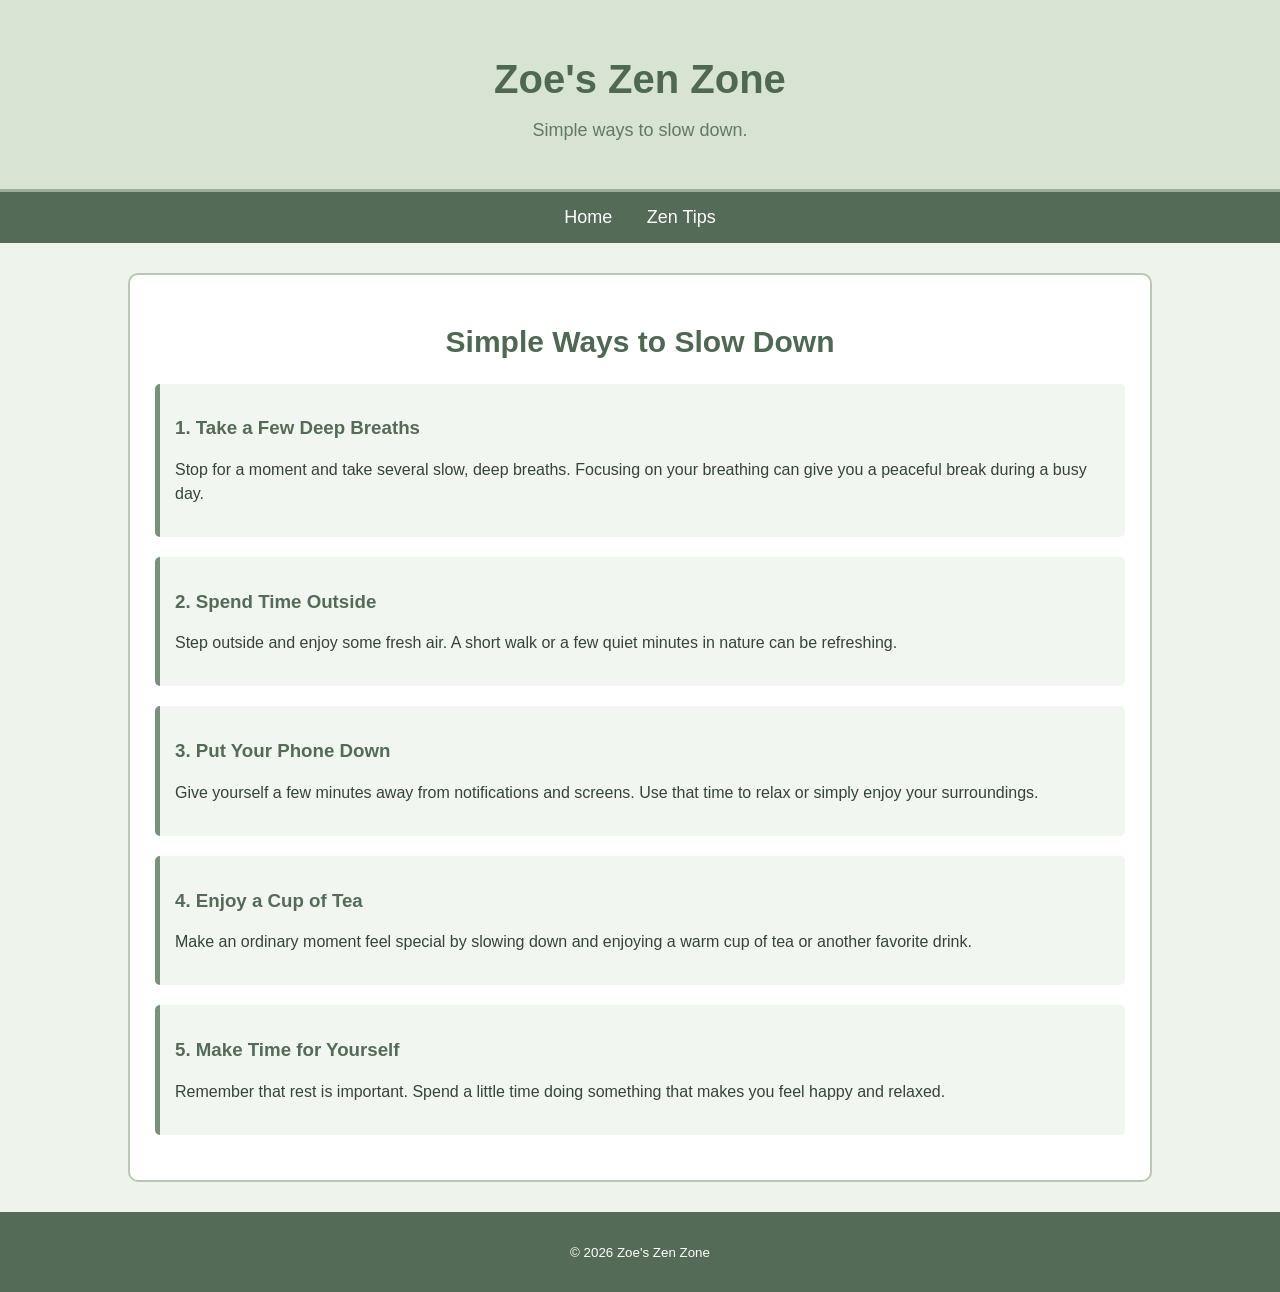
==== tips.html @ 347fcb79 "basic starting files for zoes website" ====
<!DOCTYPE html>
<html>
<head>
    <title>Zoe's Zen Zone Tips</title>
    <link rel="stylesheet" href="style.css">
</head>
<body>
    <header>
        <h1>Zoe's Zen Zone</h1>
        <p>Simple ways to slow down.</p>
    </header>
    <nav>
        <a href="index.html">Home</a>
        <a href="tips.html">Zen Tips</a>
    </nav>
    <main>
        <section class="tips">
            <h2>Simple Ways to Slow Down</h2>
            <div class="tip">
                <h3>1. Take a Few Deep Breaths</h3>
                <p>
                    Stop for a moment and take several slow, deep breaths.
                    Focusing on your breathing can give you a peaceful
                    break during a busy day.
                </p>
            </div>
            <div class="tip">
                <h3>2. Spend Time Outside</h3>
                <p>
                    Step outside and enjoy some fresh air. A short walk
                    or a few quiet minutes in nature can be refreshing.
                </p>
            </div>
            <div class="tip">
                <h3>3. Put Your Phone Down</h3>
                <p>
                    Give yourself a few minutes away from notifications
                    and screens. Use that time to relax or simply enjoy
                    your surroundings.
                </p>
            </div>
            <div class="tip">
                <h3>4. Enjoy a Cup of Tea</h3>
                <p>
                    Make an ordinary moment feel special by slowing down
                    and enjoying a warm cup of tea or another favorite drink.
                </p>
            </div>
            <div class="tip">
                <h3>5. Make Time for Yourself</h3>
                <p>
                    Remember that rest is important. Spend a little time
                    doing something that makes you feel happy and relaxed.
                </p>
            </div>
        </section>
    </main>
    <footer>
        <p><small><italics>&copy; 2026 Zoe's Zen Zone</italics></small></p>
    </footer>
</body>
</html>
---- style.css ----
body {
    background-color: #eef3ec;
    color: #344438;
    font-family: Arial, sans-serif;
    margin: 0;
}
header {
    background-color: #d8e4d3;
    text-align: center;
    padding: 30px;
    border-bottom: 3px solid #9caf9a;
}
header h1 {
    color: #4f6852;
    font-size: 40px;
    margin-bottom: 5px;
}
header p {
    color: #657766;
    font-size: 18px;
}
nav {
    background-color: #536b57;
    text-align: center;
    padding: 15px;
}
nav a {
    color: white;
    text-decoration: none;
    font-size: 18px;
    margin: 0 15px;
}
nav a:hover {
    color: #d8e4d3;
}
main {
    width: 80%;
    margin: 30px auto;
}
.welcome {
    background-color: white;
    text-align: center;
    padding: 25px;
    border: 2px solid #b8c8b5;
    border-radius: 10px;
}
.welcome img {
    width: 60%;
    max-width: 500px;
    border: 5px solid #d8e4d3;
    border-radius: 10px;
    margin: 15px;
}
.welcome p {
    font-size: 17px;
    line-height: 1.6;
}
.quote {
    background-color: #e2dcec;
    text-align: center;
    padding: 25px;
    margin-top: 25px;
    border: 2px solid #b9abc9;
    border-radius: 10px;
}
.quote h2 {
    color: #655276;
}
.quote p {
    color: #574765;
    font-size: 20px;
    font-style: italic;
}
.tips {
    background-color: white;
    padding: 25px;
    border: 2px solid #b8c8b5;
    border-radius: 10px;
}
.tips h2 {
    color: #4f6852;
    text-align: center;
    font-size: 30px;
}
.tip {
    background-color: #f2f6f0;
    padding: 15px;
    margin: 20px 0;
    border-left: 5px solid #78917b;
    border-radius: 5px;
}
.tip h3 {
    color: #536b57;
}
.tip p {
    line-height: 1.5;
}
footer {
    background-color: #536b57;
    color: white;
    text-align: center;
    padding: 15px;
    margin-top: 30px;
}
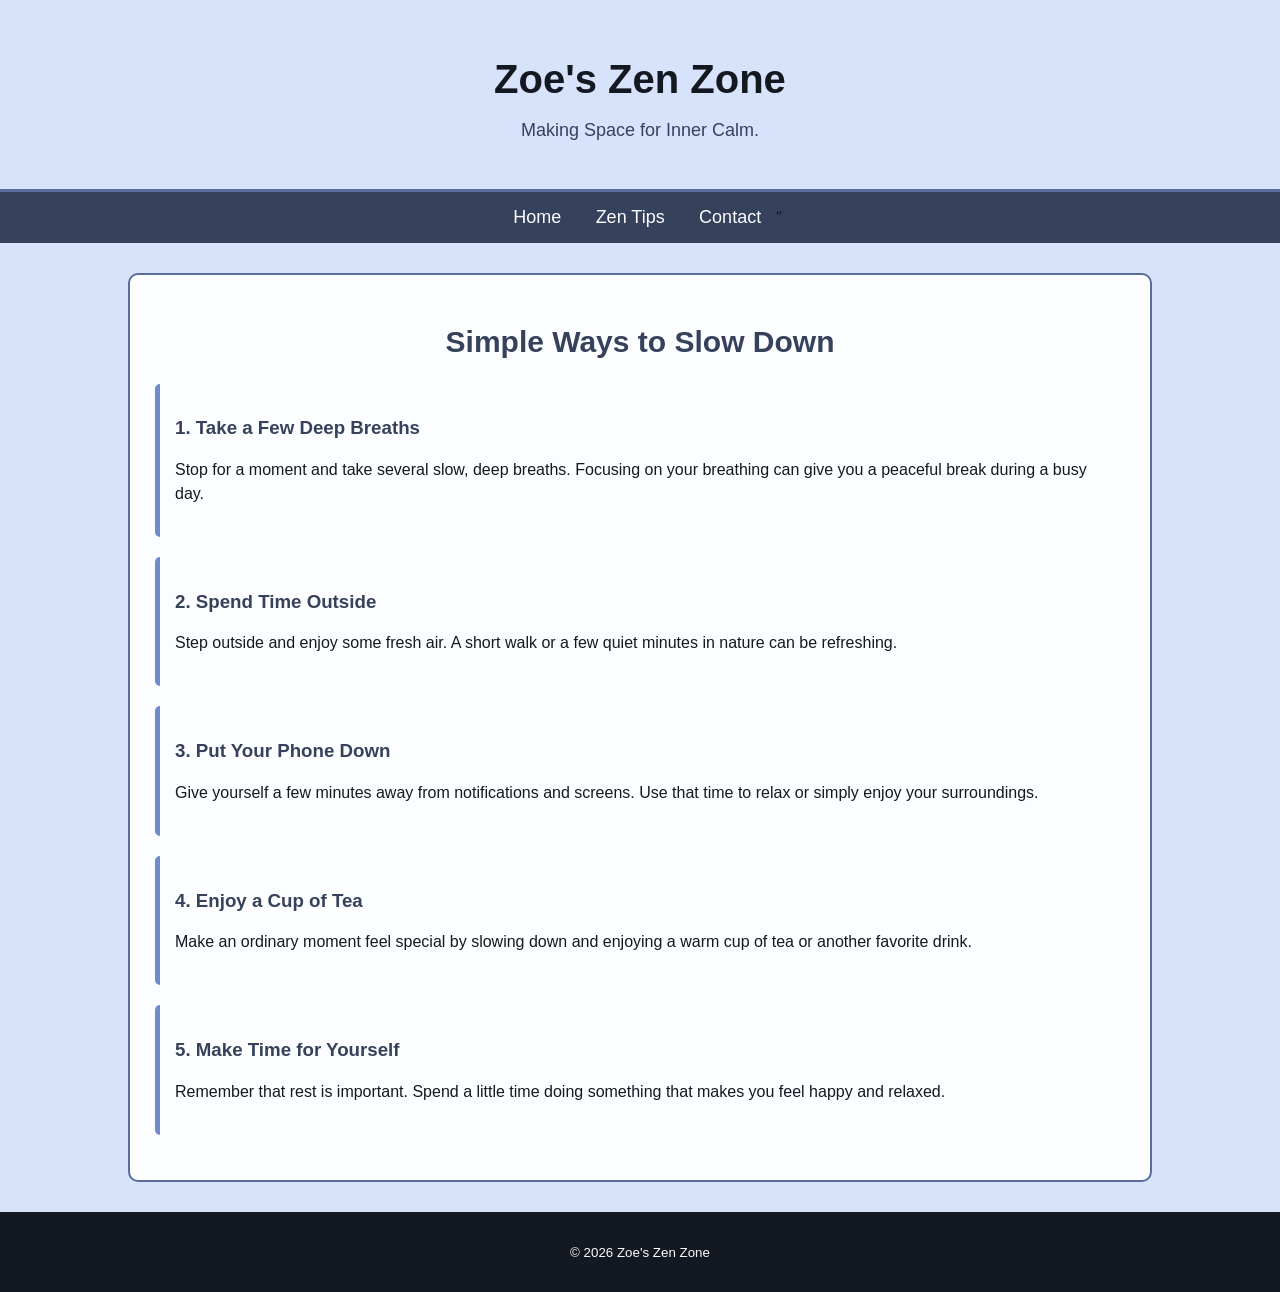
==== commit 2a2c004e: "all existing files for midterm project" ====
--- a/tips.html
+++ b/tips.html
@@ -7,11 +7,12 @@
 <body>
     <header>
         <h1>Zoe's Zen Zone</h1>
-        <p>Simple ways to slow down.</p>
+        <p>Making Space for Inner Calm.</p>
     </header>
     <nav>
         <a href="index.html">Home</a>
         <a href="tips.html">Zen Tips</a>
+        <a href="contact.html">Contact</a>"
     </nav>
     <main>
         <section class="tips">
--- a/style.css
+++ b/style.css
@@ -1,104 +1,138 @@
 body {
-    background-color: #eef3ec;
-    color: #344438;
+    background-color: #d7e2fb;
+    color: #141820;
     font-family: Arial, sans-serif;
     margin: 0;
 }
 header {
-    background-color: #d8e4d3;
+    background-color: #d7e2fb;
     text-align: center;
     padding: 30px;
-    border-bottom: 3px solid #9caf9a;
+    border-bottom: 3px solid #5b6e9b;
 }
 header h1 {
-    color: #4f6852;
+    color: #141820;
     font-size: 40px;
     margin-bottom: 5px;
 }
 header p {
-    color: #657766;
+    color: #36415b;
     font-size: 18px;
 }
 nav {
-    background-color: #536b57;
+    background-color: #36415b;
     text-align: center;
     padding: 15px;
 }
 nav a {
-    color: white;
+    color: #fcfdff;
     text-decoration: none;
     font-size: 18px;
     margin: 0 15px;
 }
 nav a:hover {
-    color: #d8e4d3;
+    color: #8aaaf2;
 }
 main {
     width: 80%;
     margin: 30px auto;
 }
 .welcome {
-    background-color: white;
+    background-color: #fcfdff;
     text-align: center;
     padding: 25px;
-    border: 2px solid #b8c8b5;
+    border: 2px solid #5b6e9b;
     border-radius: 10px;
 }
 .welcome img {
     width: 60%;
     max-width: 500px;
-    border: 5px solid #d8e4d3;
+    border: 5px solid #d7e2fb;
     border-radius: 10px;
     margin: 15px;
 }
 .welcome p {
+    color: #141820;
     font-size: 17px;
     line-height: 1.6;
 }
 .quote {
-    background-color: #e2dcec;
+    background-color: #8aaaf2;
     text-align: center;
     padding: 25px;
     margin-top: 25px;
-    border: 2px solid #b9abc9;
+    border: 2px solid #5b6e9b;
     border-radius: 10px;
 }
 .quote h2 {
-    color: #655276;
+    color: #141820;
 }
 .quote p {
-    color: #574765;
+    color: #141820;
     font-size: 20px;
     font-style: italic;
 }
 .tips {
-    background-color: white;
+    background-color: #fcfdff;
     padding: 25px;
-    border: 2px solid #b8c8b5;
+    border: 2px solid #5b6e9b;
     border-radius: 10px;
 }
 .tips h2 {
-    color: #4f6852;
+    color: #36415b;
     text-align: center;
     font-size: 30px;
 }
 .tip {
-    background-color: #f2f6f0;
+    background-color: #fcfdff;
     padding: 15px;
     margin: 20px 0;
-    border-left: 5px solid #78917b;
+    border-left: 5px solid #6f8bca;
     border-radius: 5px;
 }
 .tip h3 {
-    color: #536b57;
+    color: #36415b;
 }
 .tip p {
+    color: #141820;
     line-height: 1.5;
 }
 footer {
-    background-color: #536b57;
-    color: white;
+    background-color: #141820;
+    color: #fcfdff;
     text-align: center;
     padding: 15px;
     margin-top: 30px;
-}+}
+.contact {
+    background-color: #fcfdff;
+    text-align: center;
+    padding: 30px;
+    border: 2px solid #5b6e9b;
+    border-radius: 10px;
+}
+.contact h2 {
+    color: #36415b;
+    font-size: 30px;
+}
+.contact > p {
+    color: #141820;
+    font-size: 17px;
+    line-height: 1.6;
+}
+.contact-item {
+    background-color: #d7e2fb;
+    padding: 20px;
+    margin: 20px 0;
+    border-left: 5px solid #6f8bca;
+    border-radius: 5px;
+}
+.contact-item h3 {
+    color: #36415b;
+    font-size: 22px;
+}
+.contact-item p {
+    color: #141820;
+    font-size: 17px;
+    line-height: 1.6;
+}
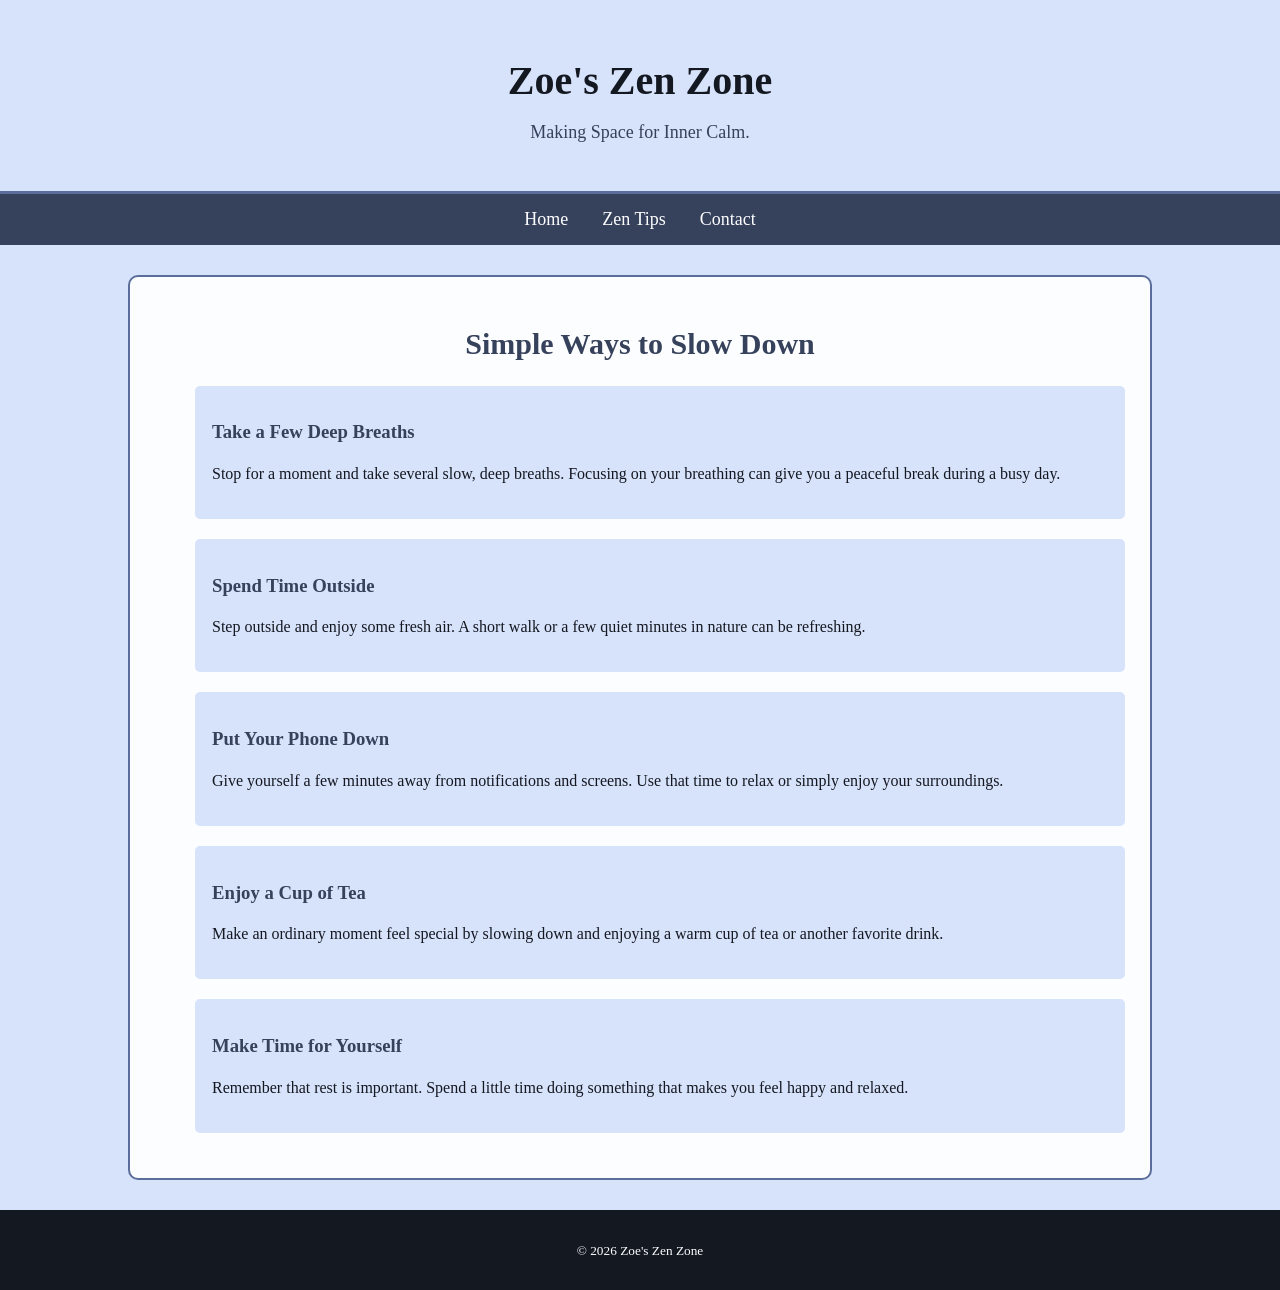
==== commit 2396df54: "final draft of midterm" ====
--- a/tips.html
+++ b/tips.html
@@ -12,48 +12,45 @@
     <nav>
         <a href="index.html">Home</a>
         <a href="tips.html">Zen Tips</a>
-        <a href="contact.html">Contact</a>"
+        <a href="contact.html">Contact</a>
     </nav>
     <main>
         <section class="tips">
             <h2>Simple Ways to Slow Down</h2>
-            <div class="tip">
-                <h3>1. Take a Few Deep Breaths</h3>
-                <p>
-                    Stop for a moment and take several slow, deep breaths.
+           <ul>
+                <li>
+                    <h3>Take a Few Deep Breaths</h3>
+                    <p>Stop for a moment and take several slow, deep breaths.
                     Focusing on your breathing can give you a peaceful
                     break during a busy day.
-                </p>
-            </div>
-            <div class="tip">
-                <h3>2. Spend Time Outside</h3>
-                <p>
-                    Step outside and enjoy some fresh air. A short walk
+                    </p>
+                </li>
+                <li>
+                    <h3>Spend Time Outside</h3>
+                    <p>Step outside and enjoy some fresh air. A short walk
                     or a few quiet minutes in nature can be refreshing.
-                </p>
-            </div>
-            <div class="tip">
-                <h3>3. Put Your Phone Down</h3>
-                <p>
-                    Give yourself a few minutes away from notifications
+                    </p>
+                </li>   
+                <li>
+                    <h3>Put Your Phone Down</h3>
+                    <p>Give yourself a few minutes away from notifications
                     and screens. Use that time to relax or simply enjoy
                     your surroundings.
-                </p>
-            </div>
-            <div class="tip">
-                <h3>4. Enjoy a Cup of Tea</h3>
-                <p>
-                    Make an ordinary moment feel special by slowing down
+                    </p>
+                </li>
+                <li>
+                    <h3>Enjoy a Cup of Tea</h3>
+                    <p>Make an ordinary moment feel special by slowing down
                     and enjoying a warm cup of tea or another favorite drink.
-                </p>
-            </div>
-            <div class="tip">
-                <h3>5. Make Time for Yourself</h3>
-                <p>
-                    Remember that rest is important. Spend a little time
-                    doing something that makes you feel happy and relaxed.
-                </p>
-            </div>
+                    </p>
+                </li>
+                <li>
+                    <h3>Make Time for Yourself</h3>
+                    <p>Remember that rest is important. Spend a little time
+                   doing something that makes you feel happy and relaxed.
+                    </p>
+                </li>
+            </ul>
         </section>
     </main>
     <footer>
--- a/style.css
+++ b/style.css
@@ -1,7 +1,7 @@
 body {
     background-color: #d7e2fb;
     color: #141820;
-    font-family: Arial, sans-serif;
+    font-family: Times, 'Times New Roman', Arial, sans-serif;
     margin: 0;
 }
 header {
@@ -10,7 +10,7 @@
     padding: 30px;
     border-bottom: 3px solid #5b6e9b;
 }
-header h1 {
+h1 {
     color: #141820;
     font-size: 40px;
     margin-bottom: 5px;
@@ -29,9 +29,6 @@
     text-decoration: none;
     font-size: 18px;
     margin: 0 15px;
-}
-nav a:hover {
-    color: #8aaaf2;
 }
 main {
     width: 80%;
@@ -56,21 +53,8 @@
     font-size: 17px;
     line-height: 1.6;
 }
-.quote {
-    background-color: #8aaaf2;
-    text-align: center;
-    padding: 25px;
-    margin-top: 25px;
-    border: 2px solid #5b6e9b;
-    border-radius: 10px;
-}
-.quote h2 {
+h2 {
     color: #141820;
-}
-.quote p {
-    color: #141820;
-    font-size: 20px;
-    font-style: italic;
 }
 .tips {
     background-color: #fcfdff;
@@ -83,17 +67,18 @@
     text-align: center;
     font-size: 30px;
 }
-.tip {
-    background-color: #fcfdff;
+.tips li {
+    background-color: #d7e2fb;
+    list-style-type: none;
     padding: 15px;
     margin: 20px 0;
-    border-left: 5px solid #6f8bca;
+    border: 2px solid #d7e2fb;
     border-radius: 5px;
 }
-.tip h3 {
+.tips li h3 {
     color: #36415b;
 }
-.tip p {
+.tips li p {
     color: #141820;
     line-height: 1.5;
 }
@@ -124,7 +109,6 @@
     background-color: #d7e2fb;
     padding: 20px;
     margin: 20px 0;
-    border-left: 5px solid #6f8bca;
     border-radius: 5px;
 }
 .contact-item h3 {
